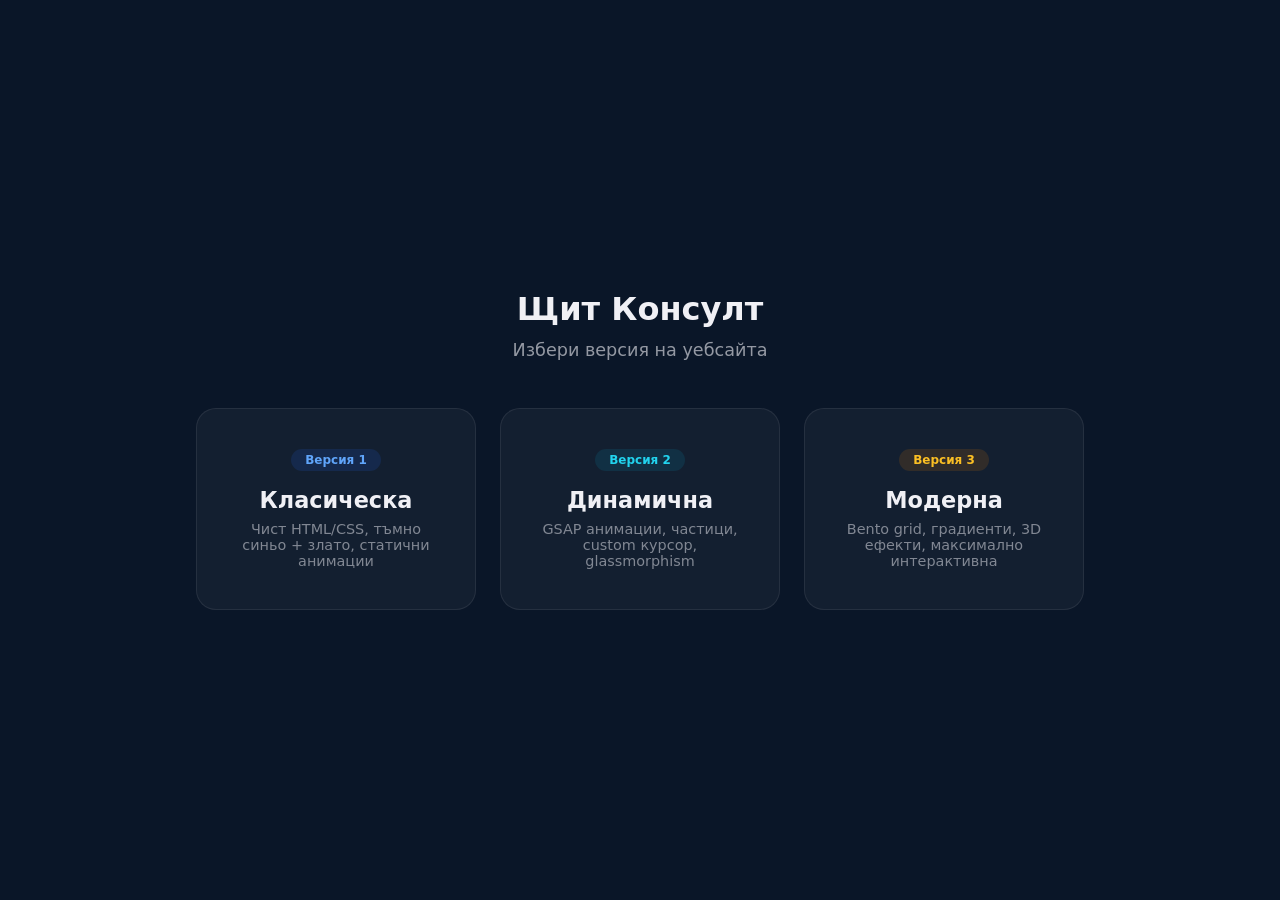
==== index.html @ e97c9120 "Add 3 website versions for Щит Консулт" ====
<!DOCTYPE html>
<html lang="bg">
<head>
    <meta charset="UTF-8">
    <meta name="viewport" content="width=device-width, initial-scale=1.0">
    <title>Щит Консулт — Избери версия</title>
    <style>
        * { margin: 0; padding: 0; box-sizing: border-box; }
        body {
            font-family: 'Segoe UI', system-ui, sans-serif;
            background: #0a1628;
            color: #f0f0f5;
            min-height: 100vh;
            display: flex;
            align-items: center;
            justify-content: center;
        }
        .container {
            text-align: center;
            padding: 40px 20px;
        }
        h1 {
            font-size: 2rem;
            margin-bottom: 12px;
        }
        p {
            color: rgba(240,240,245,0.6);
            margin-bottom: 48px;
            font-size: 1.1rem;
        }
        .cards {
            display: flex;
            gap: 24px;
            flex-wrap: wrap;
            justify-content: center;
        }
        a.card {
            display: block;
            width: 280px;
            padding: 40px 32px;
            background: rgba(255,255,255,0.04);
            border: 1px solid rgba(255,255,255,0.08);
            border-radius: 20px;
            text-decoration: none;
            color: #f0f0f5;
            transition: all 0.3s ease;
        }
        a.card:hover {
            transform: translateY(-6px);
            border-color: rgba(37,99,235,0.4);
            box-shadow: 0 12px 40px rgba(37,99,235,0.15);
            background: rgba(255,255,255,0.06);
        }
        .card h2 { font-size: 1.4rem; margin-bottom: 8px; }
        .card .tag {
            display: inline-block;
            padding: 4px 14px;
            border-radius: 50px;
            font-size: 0.75rem;
            font-weight: 600;
            margin-bottom: 16px;
        }
        .tag-v1 { background: rgba(37,99,235,0.15); color: #60a5fa; }
        .tag-v2 { background: rgba(8,145,178,0.15); color: #22d3ee; }
        .tag-v3 { background: rgba(217,119,6,0.15); color: #fbbf24; }
        .card p { color: rgba(240,240,245,0.5); font-size: 0.9rem; margin-bottom: 0; }
    </style>
</head>
<body>
    <div class="container">
        <h1>Щит Консулт</h1>
        <p>Избери версия на уебсайта</p>
        <div class="cards">
            <a href="v1/" class="card">
                <span class="tag tag-v1">Версия 1</span>
                <h2>Класическа</h2>
                <p>Чист HTML/CSS, тъмно синьо + злато, статични анимации</p>
            </a>
            <a href="v2/" class="card">
                <span class="tag tag-v2">Версия 2</span>
                <h2>Динамична</h2>
                <p>GSAP анимации, частици, custom курсор, glassmorphism</p>
            </a>
            <a href="v3/" class="card">
                <span class="tag tag-v3">Версия 3</span>
                <h2>Модерна</h2>
                <p>Bento grid, градиенти, 3D ефекти, максимално интерактивна</p>
            </a>
        </div>
    </div>
</body>
</html>
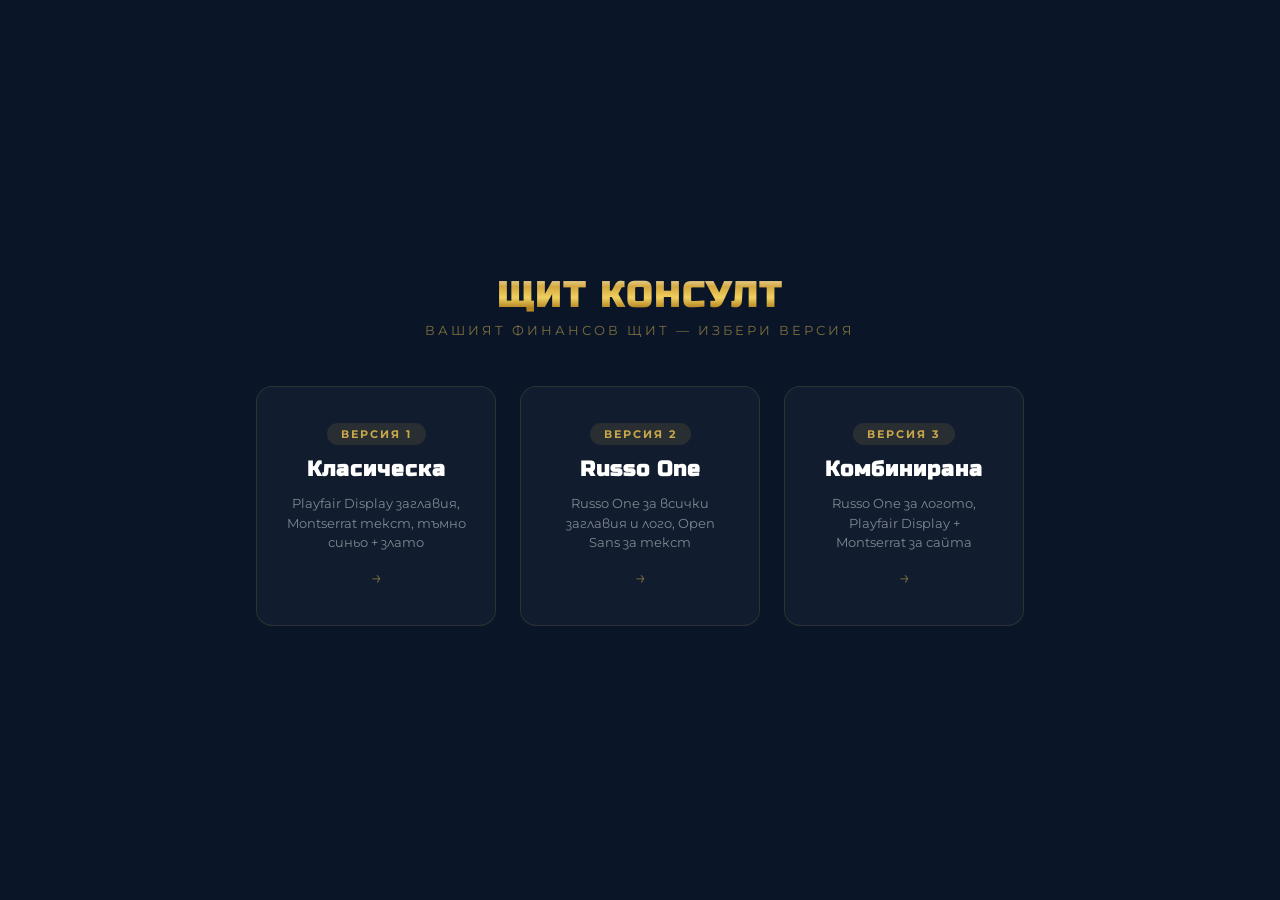
==== commit 3faa57b8: "Add V3 (combined fonts); update root version picker" ====
--- a/index.html
+++ b/index.html
@@ -4,89 +4,100 @@
     <meta charset="UTF-8">
     <meta name="viewport" content="width=device-width, initial-scale=1.0">
     <title>Щит Консулт — Избери версия</title>
+    <link rel="preconnect" href="https://fonts.googleapis.com">
+    <link href="https://fonts.googleapis.com/css2?family=Montserrat:wght@500;700&family=Russo+One&display=swap" rel="stylesheet">
     <style>
         * { margin: 0; padding: 0; box-sizing: border-box; }
         body {
-            font-family: 'Segoe UI', system-ui, sans-serif;
+            font-family: 'Montserrat', sans-serif;
             background: #0a1628;
             color: #f0f0f5;
             min-height: 100vh;
             display: flex;
+            flex-direction: column;
             align-items: center;
             justify-content: center;
-        }
-        .container {
-            text-align: center;
+            gap: 48px;
             padding: 40px 20px;
         }
-        h1 {
-            font-size: 2rem;
-            margin-bottom: 12px;
+        .logo-title { text-align: center; }
+        .logo-title h1 {
+            font-family: 'Russo One', sans-serif;
+            font-size: 2.2rem;
+            background: linear-gradient(180deg, #f7edd0 0%, #d4a840 30%, #f0d060 55%, #b08020 80%, #d4a840 100%);
+            -webkit-background-clip: text;
+            -webkit-text-fill-color: transparent;
+            background-clip: text;
+            letter-spacing: 2px;
         }
-        p {
-            color: rgba(240,240,245,0.6);
-            margin-bottom: 48px;
-            font-size: 1.1rem;
+        .logo-title p {
+            color: rgba(201,168,76,0.6);
+            font-size: 0.8rem;
+            letter-spacing: 3px;
+            text-transform: uppercase;
+            margin-top: 6px;
         }
-        .cards {
+        .cards { display: flex; gap: 24px; flex-wrap: wrap; justify-content: center; }
+        a.card {
             display: flex;
-            gap: 24px;
-            flex-wrap: wrap;
-            justify-content: center;
-        }
-        a.card {
-            display: block;
-            width: 280px;
-            padding: 40px 32px;
-            background: rgba(255,255,255,0.04);
-            border: 1px solid rgba(255,255,255,0.08);
-            border-radius: 20px;
+            flex-direction: column;
+            align-items: center;
+            gap: 12px;
+            width: 240px;
+            padding: 36px 28px;
+            background: rgba(255,255,255,0.03);
+            border: 1px solid rgba(201,168,76,0.15);
+            border-radius: 16px;
             text-decoration: none;
             color: #f0f0f5;
             transition: all 0.3s ease;
         }
         a.card:hover {
             transform: translateY(-6px);
-            border-color: rgba(37,99,235,0.4);
-            box-shadow: 0 12px 40px rgba(37,99,235,0.15);
-            background: rgba(255,255,255,0.06);
+            border-color: rgba(201,168,76,0.4);
+            box-shadow: 0 12px 40px rgba(201,168,76,0.1);
+            background: rgba(201,168,76,0.05);
         }
-        .card h2 { font-size: 1.4rem; margin-bottom: 8px; }
-        .card .tag {
-            display: inline-block;
+        .version-badge {
+            font-size: 0.7rem;
+            font-weight: 700;
+            letter-spacing: 2px;
+            text-transform: uppercase;
             padding: 4px 14px;
             border-radius: 50px;
-            font-size: 0.75rem;
-            font-weight: 600;
-            margin-bottom: 16px;
+            background: rgba(201,168,76,0.12);
+            color: #c8a84b;
         }
-        .tag-v1 { background: rgba(37,99,235,0.15); color: #60a5fa; }
-        .tag-v2 { background: rgba(8,145,178,0.15); color: #22d3ee; }
-        .tag-v3 { background: rgba(217,119,6,0.15); color: #fbbf24; }
-        .card p { color: rgba(240,240,245,0.5); font-size: 0.9rem; margin-bottom: 0; }
+        .card h2 { font-family: 'Russo One', sans-serif; font-size: 1.3rem; color: #fff; letter-spacing: 1px; }
+        .card p { font-size: 0.82rem; color: rgba(240,240,245,0.5); text-align: center; line-height: 1.5; }
+        .arrow { font-size: 1.2rem; color: rgba(201,168,76,0.5); transition: all 0.3s; }
+        a.card:hover .arrow { color: #c8a84b; transform: translateX(4px); }
     </style>
 </head>
 <body>
-    <div class="container">
-        <h1>Щит Консулт</h1>
-        <p>Избери версия на уебсайта</p>
-        <div class="cards">
-            <a href="v1/" class="card">
-                <span class="tag tag-v1">Версия 1</span>
-                <h2>Класическа</h2>
-                <p>Чист HTML/CSS, тъмно синьо + злато, статични анимации</p>
-            </a>
-            <a href="v2/" class="card">
-                <span class="tag tag-v2">Версия 2</span>
-                <h2>Динамична</h2>
-                <p>GSAP анимации, частици, custom курсор, glassmorphism</p>
-            </a>
-            <a href="v3/" class="card">
-                <span class="tag tag-v3">Версия 3</span>
-                <h2>Модерна</h2>
-                <p>Bento grid, градиенти, 3D ефекти, максимално интерактивна</p>
-            </a>
-        </div>
+    <div class="logo-title">
+        <h1>ЩИТ КОНСУЛТ</h1>
+        <p>Вашият финансов щит — Избери версия</p>
+    </div>
+    <div class="cards">
+        <a href="v1/" class="card">
+            <span class="version-badge">Версия 1</span>
+            <h2>Класическа</h2>
+            <p>Playfair Display заглавия, Montserrat текст, тъмно синьо + злато</p>
+            <span class="arrow">→</span>
+        </a>
+        <a href="v2/" class="card">
+            <span class="version-badge">Версия 2</span>
+            <h2>Russo One</h2>
+            <p>Russo One за всички заглавия и лого, Open Sans за текст</p>
+            <span class="arrow">→</span>
+        </a>
+        <a href="v3/" class="card">
+            <span class="version-badge">Версия 3</span>
+            <h2>Комбинирана</h2>
+            <p>Russo One за логото, Playfair Display + Montserrat за сайта</p>
+            <span class="arrow">→</span>
+        </a>
     </div>
 </body>
 </html>
